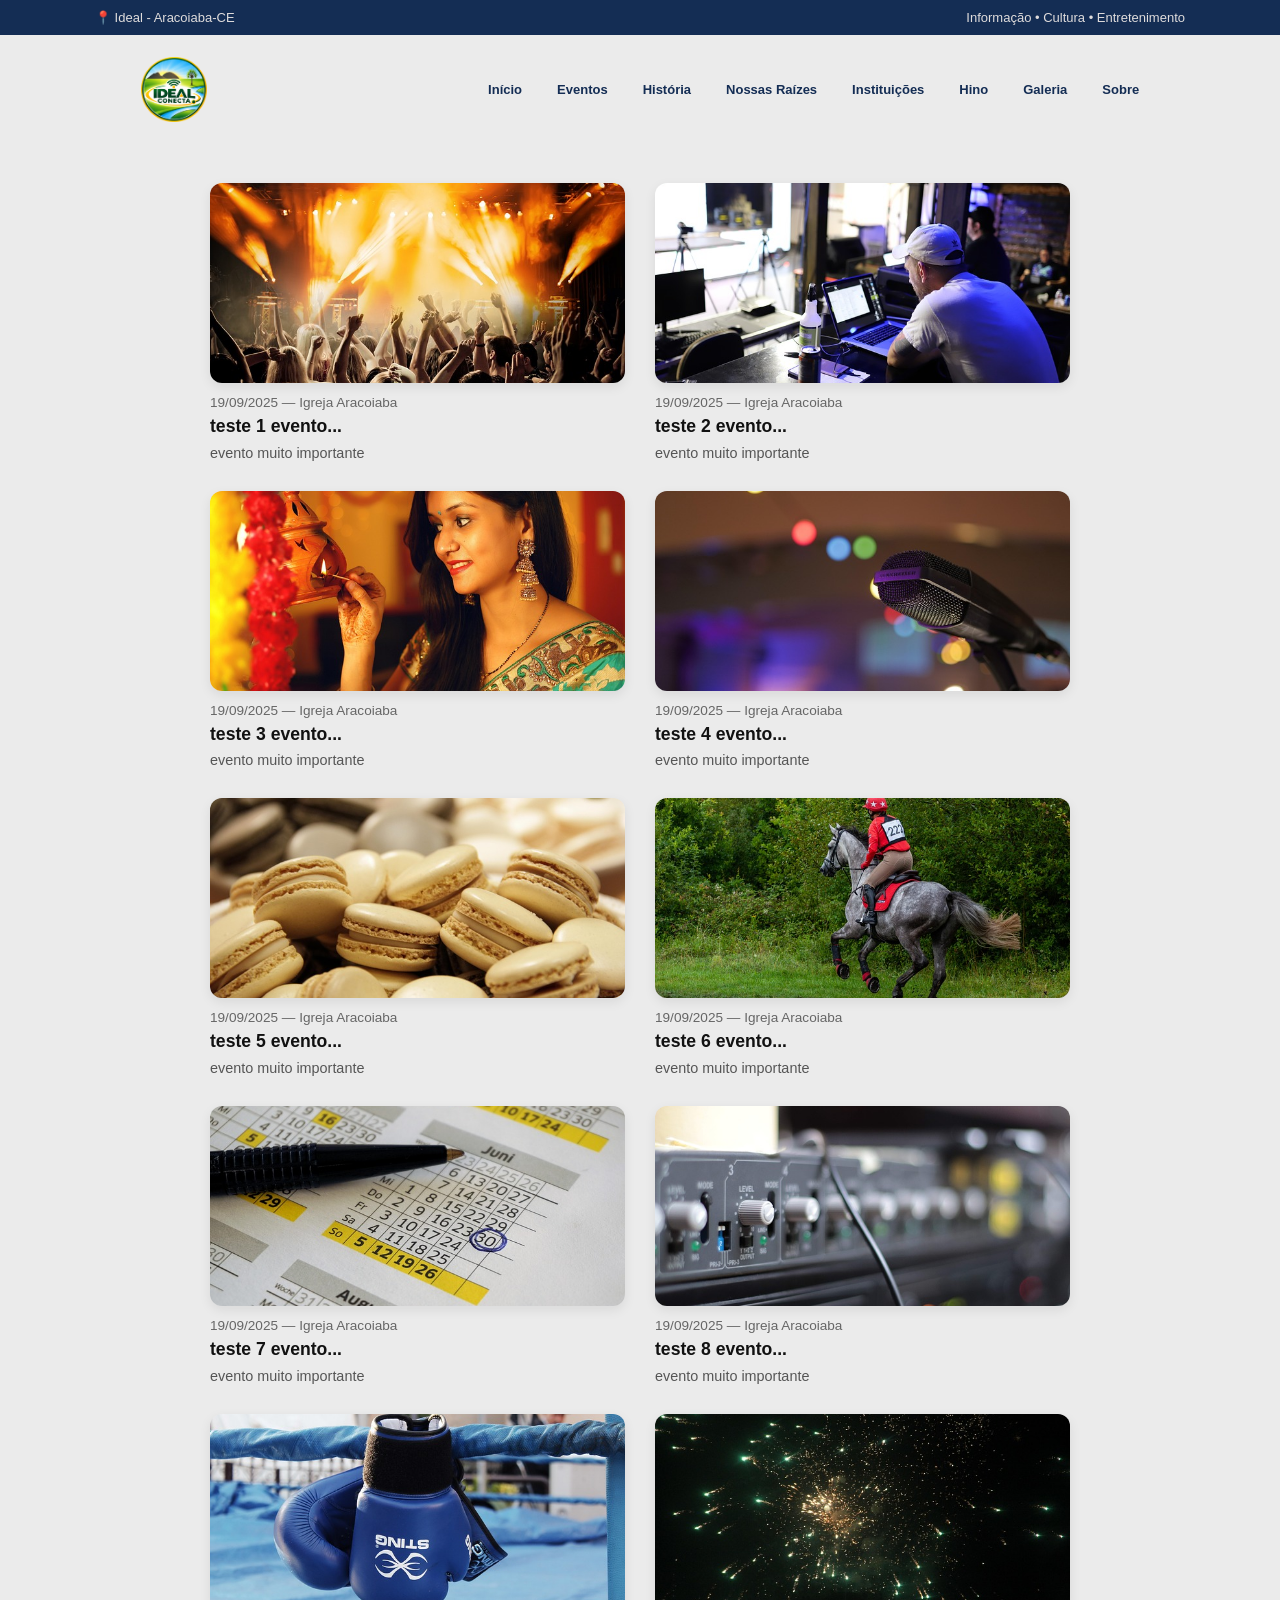
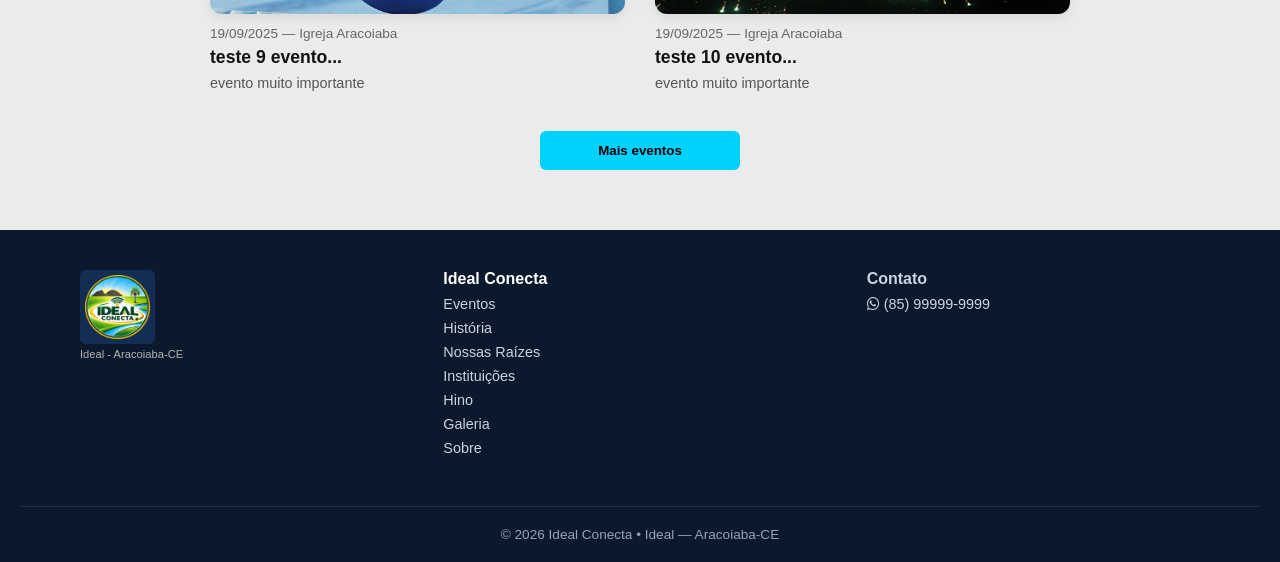
==== eventos.html @ f7280394 "mudança nos caminhos dos arquivos" ====
<!DOCTYPE html>
<html lang="pt-br">

<head>
    <meta charset="UTF-8">
    <meta name="viewport" content="width=device-width, initial-scale=1.0">
    <link rel="stylesheet" href="https://cdnjs.cloudflare.com/ajax/libs/font-awesome/6.4.0/css/all.min.css">
    <link rel="stylesheet" href="/css/style.css">
    <link rel="stylesheet" href="/css/eventos.css">
    <title>Ideal Conecta | Ideal - Aracoiaba-CE</title>
</head>

<body>
    <div class="topo">

        <p>📍 Ideal - Aracoiaba-CE</p>
        <p>Informação • Cultura • Entretenimento</p>

    </div>

    <div class="menu">

        <img src="/imagens/logo-idealconecta.png" alt="logo ideal aracoiaba">

        <button id="btn-menu" class="btn-hamburguer" aria-label="Abrir Menu">
            &#9776; <!-- Símbolo padrão de 3 risquinhos ☰ -->
        </button>

        <nav class="links-nav">
            <a href="index.html">Início</a>
            <a href="eventos.html">Eventos</a>
            <a href="historia.html">História</a>
            <a href="nossasRaizes.html">Nossas Raízes</a>
            <a href="instituicoes.html">Instituições</a>
            <a href="hino.html">Hino</a>
            <a href="galeria.html">Galeria</a>
            <a href="sobre.html">Sobre</a>
        </nav>

    </div>

    <section class="eventos">

        <div class="container-eventos" id="lista-eventos">
            
        </div>

    </section>

    <button id="carregar-mais">Mais eventos</button>

    <footer>

        <div class="logo-footer">
            <img src="/imagens/logo-idealconecta.png" alt="logo aracoiaba ceara">
            <p>Ideal - Aracoiaba-CE</p>
        </div>

        <div class="links-footer">
            <h4>Ideal Conecta</h4>
            <a href="eventos.html">Eventos</a>
            <a href="historia.html">História</a>
            <a href="nossasRaizes.html">Nossas Raízes</a>
            <a href="instituicoes.html">Instituições</a>
            <a href="hino.html">Hino</a>
            <a href="galeria.html">Galeria</a>
            <a href="sobre.html">Sobre</a>
        </div>

        <div class="contato-footer">
            <h4>Contato</h4>
            <a href="https://wa.me/seunumero" target="_blank">
                <i class="fab fa-whatsapp"></i> (85) 99999-9999
            </a>
        </div>

        <div>
            <p>© 2026 Ideal Conecta • Ideal — Aracoiaba-CE</p>
        </div>

    </footer>

    <script src="/js/script.js"></script>
    <script src="/js/eventos.js"></script>
</body>

</html>
---- css/style.css ----
* {
    margin: 0;
    padding: 0;
    box-sizing: border-box;
    font-family:sans-serif;
}

.btn-hamburguer {
    display: none; /* Escondido por padrão no computador */
    position: fixed; /* Fixado na tela para acompanhar o scroll */
    top: 20px;
    right: 20px;
    z-index: 9999; /* Fica por cima de tudo */
    background-color: #0b192c;
    color: #fff;
    border: none;
    border-radius: 6px;
    font-size: 1.5rem;
    padding: 8px 12px;
    cursor: pointer;
    box-shadow: 0 4px 10px rgba(0,0,0,0.3);
}

.topo {
    display: flex;
    justify-content:space-between;
    padding: 10px 45px 10px 45px;
    background-color: #142D54;
    width: 100%;
}

.topo p {
    padding-left: 50px;
    padding-right: 50px;
    font-size: 13px;
    color: #dfdcdc;
}

.menu {
    display: flex;
    height: 12vh;
    justify-content:space-around;
    align-items: center;
}

.menu img {
    height: 65px;
}

.links-nav {
    display: flex;
    gap: 35px;
    font-size: 13px;
}

.links-nav a {
    text-decoration: none;
    color: #142D54;
    font-weight: bold;
}

footer {
    display: grid;
    grid-template-columns: repeat(3, 1fr); /* Cria 3 colunas iguais */
    gap: 30px;
    background-color: #0b192c; /* Cor de fundo escura, ajuste se preferir */
    color: #fff;
    padding: 40px 20px 20px 20px;
    margin-top: 60px;
}

.logo-footer {
    padding-left: 60px;
}

.logo-footer img {
    width: 75px;
    background: #142D54;
    padding: 5px;
    border-radius: 6px;
}

.links-footer {
    display: flex;
    flex-direction: column;
    gap: 8px;
}

.logo-footer p {
    font-size: 0.7rem;
    color: #b4b3b3;
}

.links-footer a {
    color: #cbd5e1;
    text-decoration: none;
    font-size: 0.9rem;
    transition: color 0.2s;
}

.links-footer a:hover {
    color: #38bdf8;
}

.contato-footer {
    display: flex;
    flex-direction: column;
    gap: 8px;
    color: #cbd5e1;
}

.contato-footer a {
    color: #cbd5e1;
    text-decoration: none;
    font-size: 0.9rem;
    transition: color 0.2s;
}

.contato-footer a:hover {
    color: #1eff00;
}

footer > div:last-child {
    grid-column: 1 / -1; 
    text-align: center;
    border-top: 1px solid rgba(255, 255, 255, 0.1);
    padding-top: 20px;
    margin-top: 20px;
    font-size: 0.85rem;
    color: #94a3b8;
}


html, body {
    background-color: #ebebeb;
    margin: 0;
    padding: 0;
    width: 100%;
    overflow-x: hidden; /* Impede qualquer conteúdo de vazar para os lados e gerar rolagem horizontal */
}

/* QUANDO A TELA FOR MENOR QUE 768px (Celular) */
@media (max-width: 768px) {

    .topo {
        position: relative;
        height: 60px; /* Dá uma altura fixa para sobrar espaço vertical para os dois cantos */
        padding: 8px 12px;
    }

    .topo p:first-child {
        padding-left: 5px;
        position: absolute;
        top: 8px;
        left: 12px;
        font-size: 0.8rem;
    }

    /* Pega o segundo parágrafo e joga no canto inferior direito */
    .topo p:last-child {
        padding-right: 5px;
        position: absolute;
        bottom: 8px;
        right: 12px;
        font-size: 0.8rem;
        text-align: right;
    }

    footer {
        grid-template-columns: 1fr; /* Transforma o rodapé em 1 única coluna */
        text-align: center;         /* Centraliza os textos e logos para ficar bonito no mobile */
    }

    .logo-footer {
        padding: 0;
    }

    .btn-hamburguer {
        display: block; /* O botão aparece no celular */
        margin-top: 60px;
    }

    /* Esconde o menu horizontal padrão e transforma na gaveta lateral */
    .menu .links-nav {
        position: fixed;
        top: 0;
        right: -100%; /* Fica escondido fora da tela à direita */
        width: 75%;
        height: 100vh;
        background-color: #0b192c;
        display: flex;
        flex-direction: column;
        justify-content: center;
        align-items: center;
        gap: 20px;
        transition: right 0.4s ease-in-out; /* Transição suave */
        z-index: 9998;
        box-shadow: -5px 0 15px rgba(0,0,0,0.5);
    }

    /* Classe que o JavaScript adiciona para abrir o menu */
    .menu .links-nav.ativo {
        right: 0; 
    }

    /* Estilo dos links dentro do menu mobile */
    .menu .links-nav a {
        color: #fff;
        font-size: 1.1rem;
        text-decoration: none;
    }

    .menu  {
        display: flex;
        align-items: center;          /* Alinha a logo e o botão verticalmente ao centro */
        justify-content: space-between; /* Joga a logo para a esquerda e o botão para a direita */
        padding: 10px 20px;
    }
}
---- css/eventos.css ----
#lista-eventos {
    display: grid;
    grid-template-columns: repeat(2, 1fr); /* Exatamente 2 colunas lado a lado */
    gap: 30px; /* Espaçamento elegante entre os blocos */
    max-width: 900px;
    margin: 40px auto;
    padding: 0 20px;
}

.card-evento {
    background: transparent;
    cursor: pointer;
    display: flex;
    flex-direction: column;
}

/* Moldura que segura a imagem para travar o zoom dentro dos cantos arredondados */
.event-img-wrapper {
    width: 100%;
    height: 200px; /* Altura padrão para o banner */
    border-radius: 12px; /* Cantos arredondados */
    overflow: hidden; /* Esconde a parte da imagem que cresce no zoom */
    box-shadow: 0 4px 12px rgba(0, 0, 0, 0.08);
}

/* A imagem com o efeito de zoom suave */
.img-evento {
    width: 100%;
    height: 100%;
    object-fit: cover;
    transition: transform 0.4s ease; /* Transição fluida da animação */
}

/* Efeito de Zoom ao passar o mouse por cima do card */
.card-evento:hover .img-evento {
    transform: scale(1.08); /* Aumenta levemente a imagem dentro da moldura */
}

/* Estilização dos textos abaixo da imagem */
.conteudo-evento {
    padding-top: 12px;
}

.data-evento {
    font-size: 0.85rem;
    color: #666;
    display: block;
    margin-bottom: 4px;
}

.titulo-evento {
    font-size: 1.1rem;
    color: #111;
    margin: 0 0 6px 0;
    font-weight: 600;
    line-height: 1.4;
}

.texto-evento {
    font-size: 0.9rem;
    color: #555;
    margin: 0;
}

#carregar-mais {
    display: block;
    width: 200px;
    margin: 40px auto; /* Centraliza o botão perfeitamente na tela e dá espaço em cima/baixo */
    background-color: #00d2ff;
    color: #000;
    font-weight: bold;
    border: none;
    border-radius: 6px;
    padding: 12px 20px;
    cursor: pointer;
    transition: background-color 0.2s;
}

#carregar-mais:hover {
    background-color: #00b4d8;
}
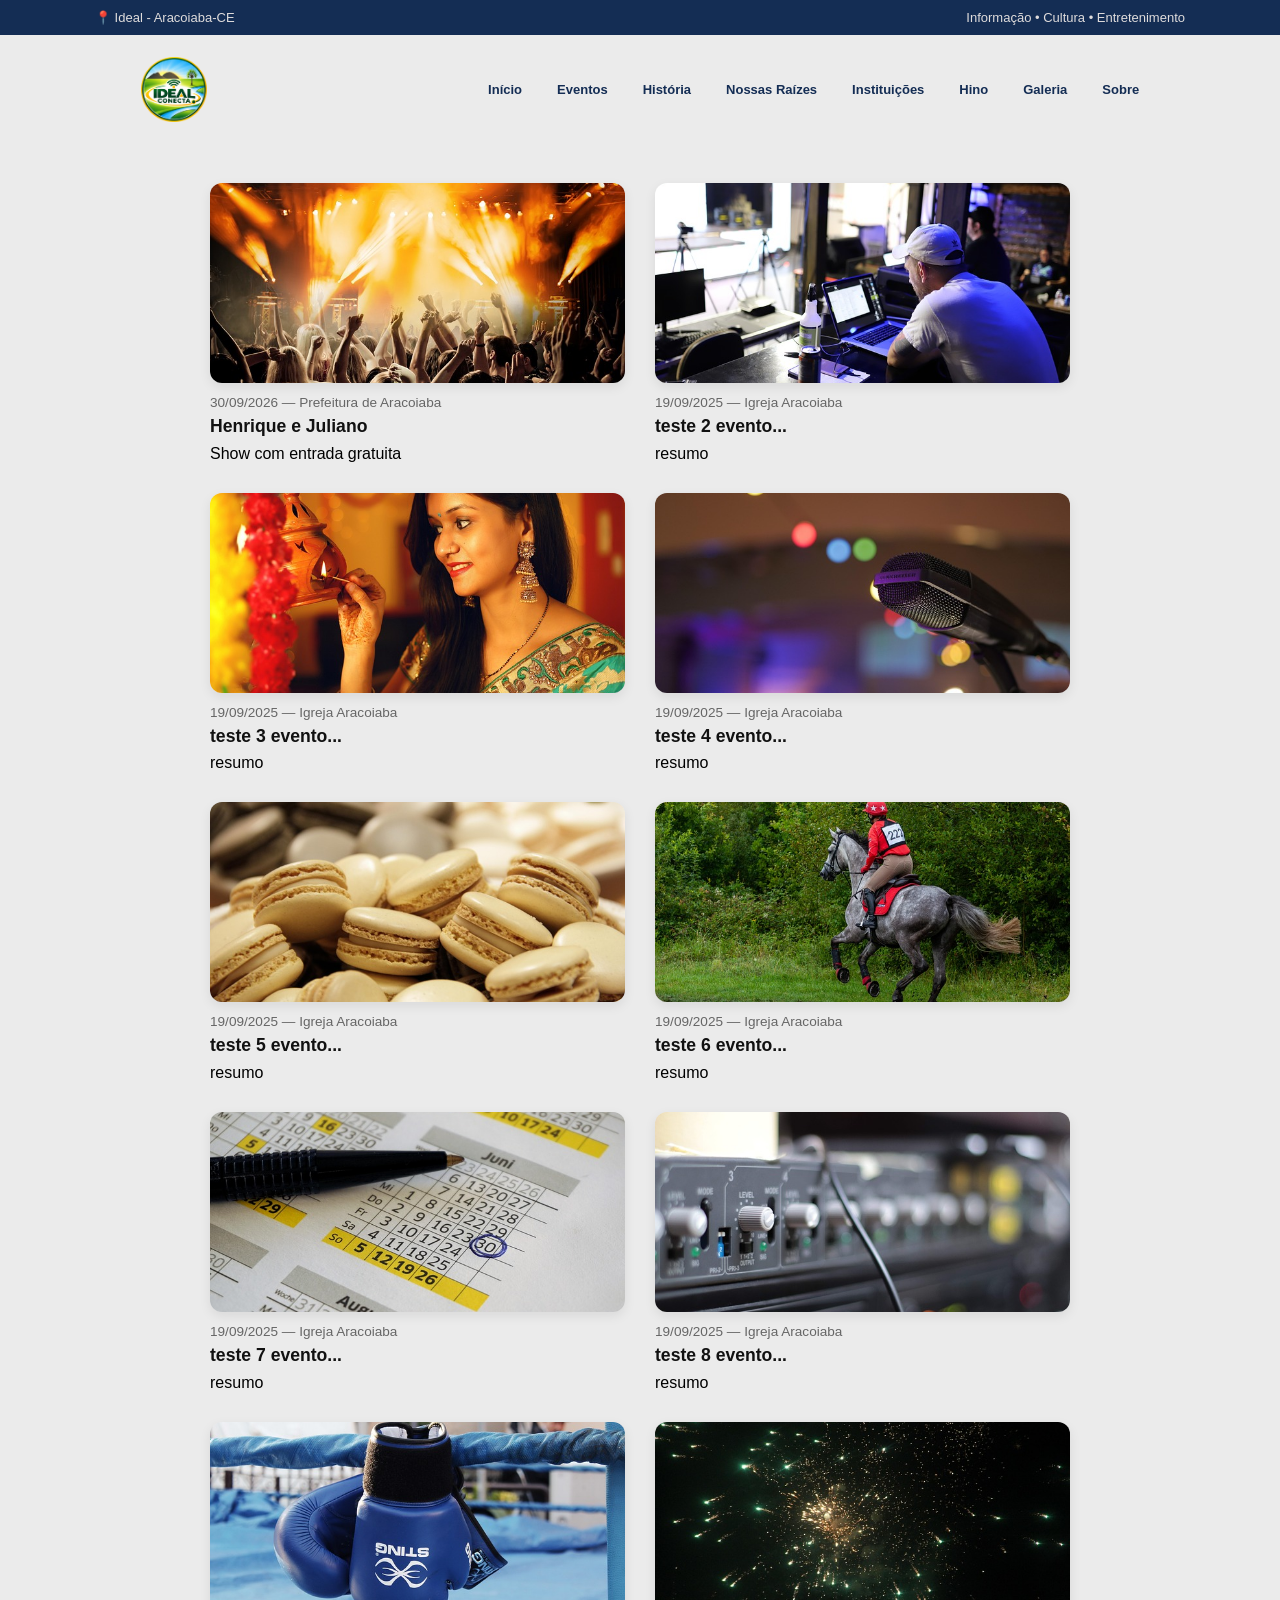
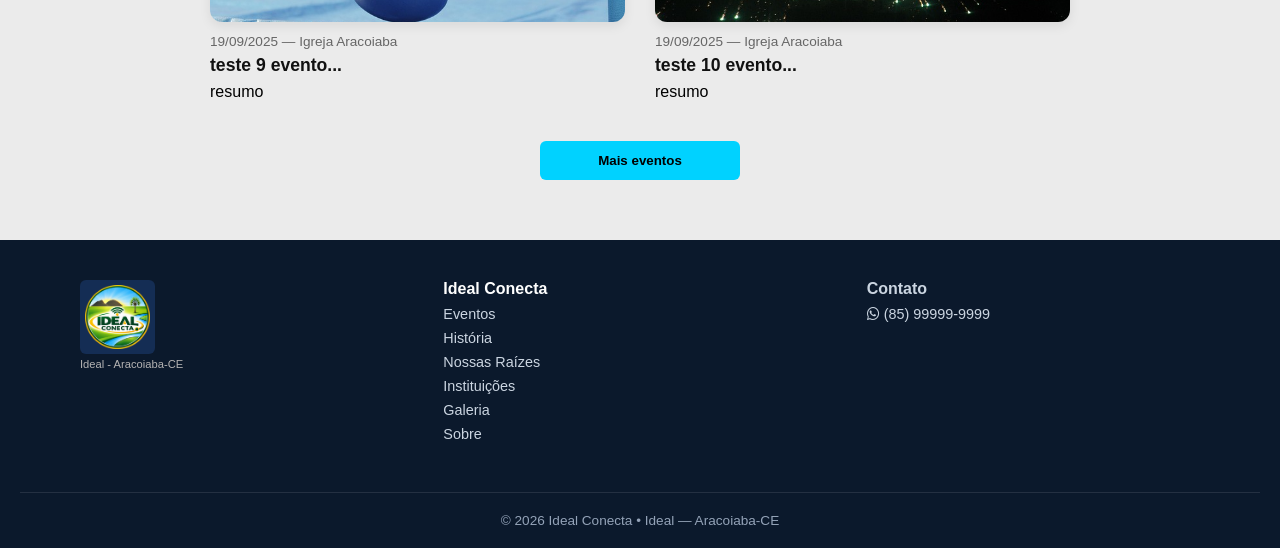
==== commit add39a7a: "responsividade do index e adicionando hino" ====
--- a/eventos.html
+++ b/eventos.html
@@ -5,8 +5,8 @@
     <meta charset="UTF-8">
     <meta name="viewport" content="width=device-width, initial-scale=1.0">
     <link rel="stylesheet" href="https://cdnjs.cloudflare.com/ajax/libs/font-awesome/6.4.0/css/all.min.css">
-    <link rel="stylesheet" href="/css/style.css">
-    <link rel="stylesheet" href="/css/eventos.css">
+    <link rel="stylesheet" href="css/style.css">
+    <link rel="stylesheet" href="css/eventos.css">
     <title>Ideal Conecta | Ideal - Aracoiaba-CE</title>
 </head>
 
@@ -20,7 +20,7 @@
 
     <div class="menu">
 
-        <img src="/imagens/logo-idealconecta.png" alt="logo ideal aracoiaba">
+        <img src="imagens/logo-idealconecta.png" alt="logo ideal aracoiaba">
 
         <button id="btn-menu" class="btn-hamburguer" aria-label="Abrir Menu">
             &#9776; <!-- Símbolo padrão de 3 risquinhos ☰ -->
@@ -32,7 +32,7 @@
             <a href="historia.html">História</a>
             <a href="nossasRaizes.html">Nossas Raízes</a>
             <a href="instituicoes.html">Instituições</a>
-            <a href="hino.html">Hino</a>
+            <a href="index.html#letra-hino">Hino</a>
             <a href="galeria.html">Galeria</a>
             <a href="sobre.html">Sobre</a>
         </nav>
@@ -52,7 +52,7 @@
     <footer>
 
         <div class="logo-footer">
-            <img src="/imagens/logo-idealconecta.png" alt="logo aracoiaba ceara">
+            <img src="imagens/logo-idealconecta.png" alt="logo aracoiaba ceara">
             <p>Ideal - Aracoiaba-CE</p>
         </div>
 
@@ -62,7 +62,6 @@
             <a href="historia.html">História</a>
             <a href="nossasRaizes.html">Nossas Raízes</a>
             <a href="instituicoes.html">Instituições</a>
-            <a href="hino.html">Hino</a>
             <a href="galeria.html">Galeria</a>
             <a href="sobre.html">Sobre</a>
         </div>
@@ -80,8 +79,8 @@
 
     </footer>
 
-    <script src="/js/script.js"></script>
-    <script src="/js/eventos.js"></script>
+    <script src="js/script.js"></script>
+    <script src="js/eventos.js"></script>
 </body>
 
 </html>
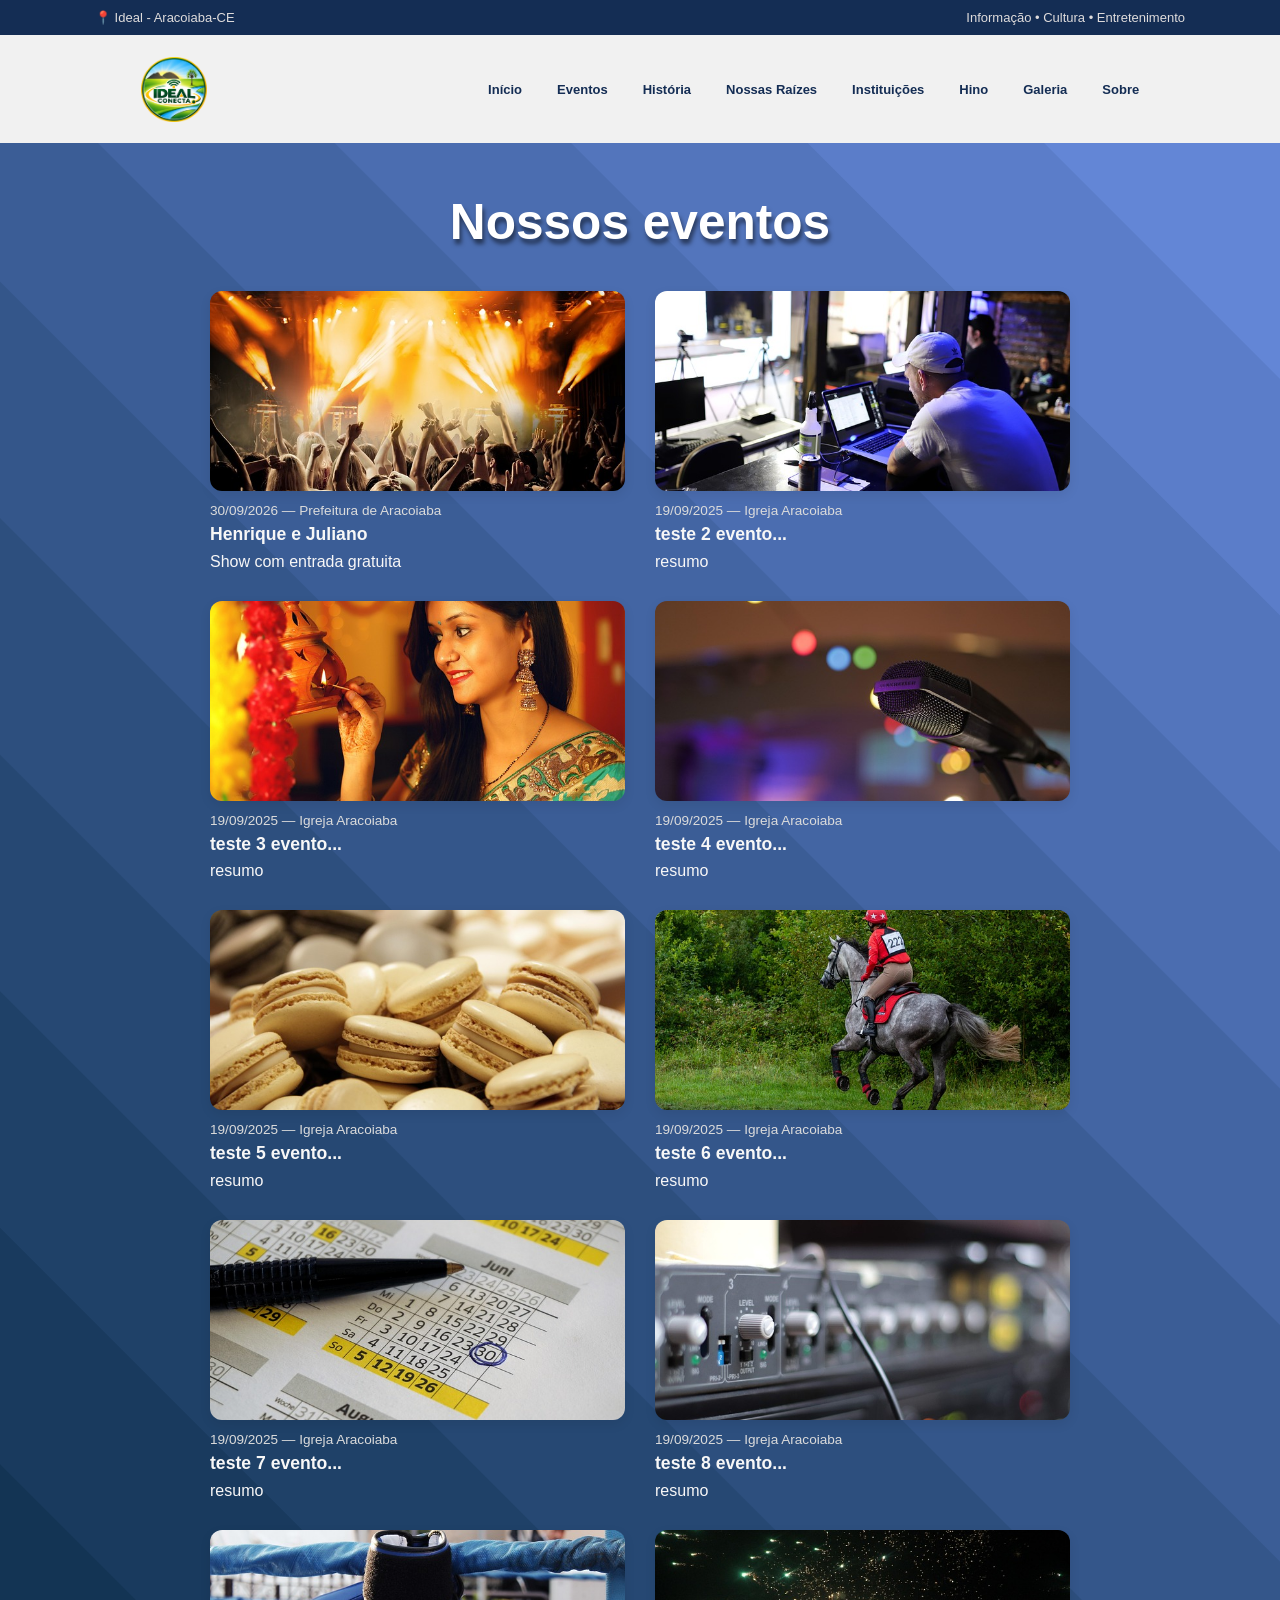
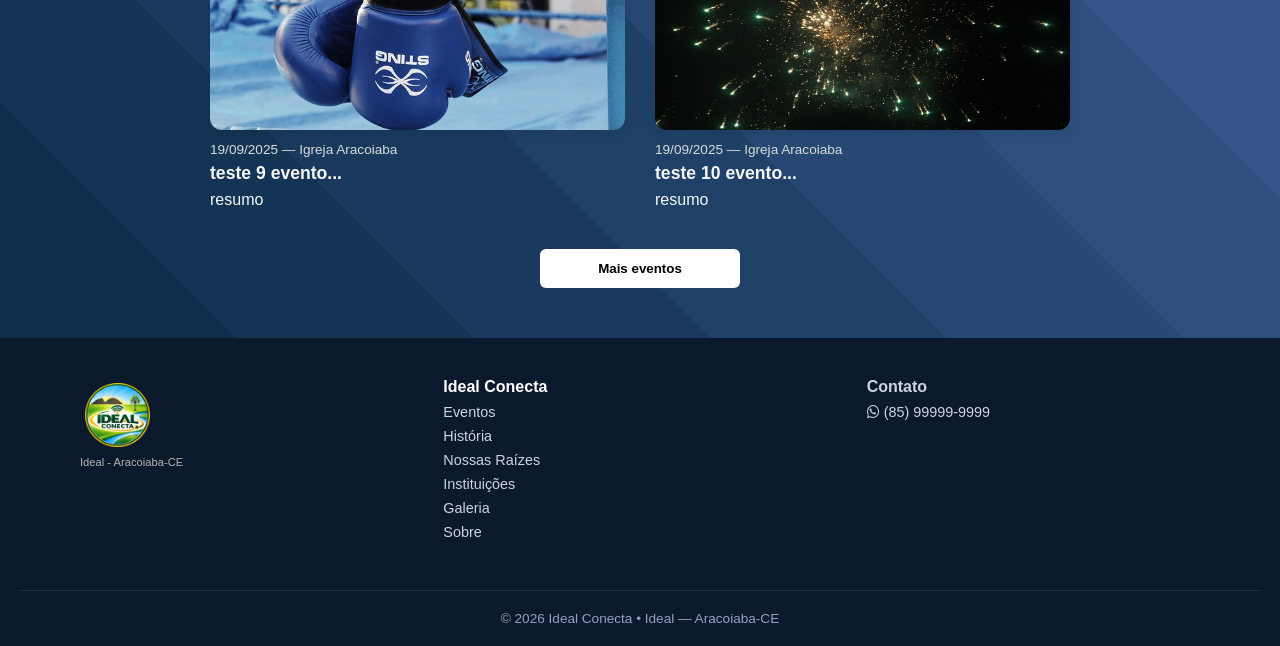
==== commit 3082109e: "estilizando página de eventos" ====
--- a/eventos.html
+++ b/eventos.html
@@ -39,15 +39,19 @@
 
     </div>
 
-    <section class="eventos">
+    <main>
 
-        <div class="container-eventos" id="lista-eventos">
-            
-        </div>
+        <h1>Nossos eventos</h1>
+        <section class="eventos">
 
-    </section>
+            <div class="container-eventos" id="lista-eventos">
 
-    <button id="carregar-mais">Mais eventos</button>
+            </div>
+
+        </section>
+
+        <button id="carregar-mais">Mais eventos</button>
+    </main>
 
     <footer>
 
--- a/css/style.css
+++ b/css/style.css
@@ -66,7 +66,7 @@
     background-color: #0b192c; /* Cor de fundo escura, ajuste se preferir */
     color: #fff;
     padding: 40px 20px 20px 20px;
-    margin-top: 60px;
+    margin-top: 0px;
 }
 
 .logo-footer {
@@ -75,7 +75,6 @@
 
 .logo-footer img {
     width: 75px;
-    background: #142D54;
     padding: 5px;
     border-radius: 6px;
 }
@@ -132,7 +131,7 @@
 
 
 html, body {
-    background-color: #ebebeb;
+    background-color: #f1f1f1;
     margin: 0;
     padding: 0;
     width: 100%;
--- a/css/eventos.css
+++ b/css/eventos.css
@@ -1,8 +1,9 @@
-
 #lista-eventos {
     display: grid;
-    grid-template-columns: repeat(2, 1fr); /* Exatamente 2 colunas lado a lado */
-    gap: 30px; /* Espaçamento elegante entre os blocos */
+    grid-template-columns: repeat(2, 1fr);
+    /* Exatamente 2 colunas lado a lado */
+    gap: 30px;
+    /* Espaçamento elegante entre os blocos */
     max-width: 900px;
     margin: 40px auto;
     padding: 0 20px;
@@ -18,9 +19,12 @@
 /* Moldura que segura a imagem para travar o zoom dentro dos cantos arredondados */
 .event-img-wrapper {
     width: 100%;
-    height: 200px; /* Altura padrão para o banner */
-    border-radius: 12px; /* Cantos arredondados */
-    overflow: hidden; /* Esconde a parte da imagem que cresce no zoom */
+    height: 200px;
+    /* Altura padrão para o banner */
+    border-radius: 12px;
+    /* Cantos arredondados */
+    overflow: hidden;
+    /* Esconde a parte da imagem que cresce no zoom */
     box-shadow: 0 4px 12px rgba(0, 0, 0, 0.08);
 }
 
@@ -29,12 +33,14 @@
     width: 100%;
     height: 100%;
     object-fit: cover;
-    transition: transform 0.4s ease; /* Transição fluida da animação */
+    transition: transform 0.4s ease;
+    /* Transição fluida da animação */
 }
 
 /* Efeito de Zoom ao passar o mouse por cima do card */
 .card-evento:hover .img-evento {
-    transform: scale(1.08); /* Aumenta levemente a imagem dentro da moldura */
+    transform: scale(1.08);
+    /* Aumenta levemente a imagem dentro da moldura */
 }
 
 /* Estilização dos textos abaixo da imagem */
@@ -44,31 +50,46 @@
 
 .data-evento {
     font-size: 0.85rem;
-    color: #666;
+    color: #dbdbdb;
     display: block;
     margin-bottom: 4px;
 }
 
 .titulo-evento {
     font-size: 1.1rem;
-    color: #111;
+    color: #f7f7f7;
     margin: 0 0 6px 0;
     font-weight: 600;
     line-height: 1.4;
 }
 
-.texto-evento {
-    font-size: 0.9rem;
-    color: #555;
-    margin: 0;
+.resumo-evento {
+    color: rgb(248, 247, 247);
 }
+
+
+main {
+    /* https://grabient.com/_gJwgLGgLegLDgK4gJCgBfgBegCmgopgo1go1 */
+
+    background: linear-gradient(45deg, #0e2e4b 0.000%, #0e2e4b 7.692%, #133454 calc(7.692% + 1px), #133454 15.385%, #193a5e calc(15.385% + 1px), #193a5e 23.077%, #1f4168 calc(23.077% + 1px), #1f4168 30.769%, #264873 calc(30.769% + 1px), #264873 38.462%, #2d4f7e calc(38.462% + 1px), #2d4f7e 46.154%, #34568a calc(46.154% + 1px), #34568a 53.846%, #3b5d96 calc(53.846% + 1px), #3b5d96 61.538%, #4365a3 calc(61.538% + 1px), #4365a3 69.231%, #4b6db0 calc(69.231% + 1px), #4b6db0 76.923%, #5375bc calc(76.923% + 1px), #5375bc 84.615%, #5b7dc9 calc(84.615% + 1px), #5b7dc9 92.308%, #6386d6 calc(92.308% + 1px) 100.000%);
+    padding: 50px 0 10px 0;
+}
+
+main h1 {
+    text-align: center;
+    color: white;
+    font-size: 3.1rem;
+    text-shadow: 2px 5px 4px rgba(0, 0, 0, 0.5);
+}
+
 
 #carregar-mais {
     display: block;
     width: 200px;
-    margin: 40px auto; /* Centraliza o botão perfeitamente na tela e dá espaço em cima/baixo */
-    background-color: #00d2ff;
-    color: #000;
+    margin: 40px auto;
+    /* Centraliza o botão perfeitamente na tela e dá espaço em cima/baixo */
+    background-color: #ffffff;
+    color: #000000;
     font-weight: bold;
     border: none;
     border-radius: 6px;
@@ -78,5 +99,30 @@
 }
 
 #carregar-mais:hover {
-    background-color: #00b4d8;
+    background-color: #f2f3f5e3;
+}
+
+@media (max-width: 768px) {
+    main h1 {
+        font-size: 2rem;
+    }
+
+    #lista-eventos {
+        display: flex;
+        flex-direction: column;
+        line-height: 0.1;
+    }
+
+    .resumo-evento {
+        font-size: 0.8rem;
+    }
+
+    .data-evento {
+        font-size: 0.8rem;
+    }
+
+    .titulo-evento {
+        font-size: 1rem;
+    }
+
 }
